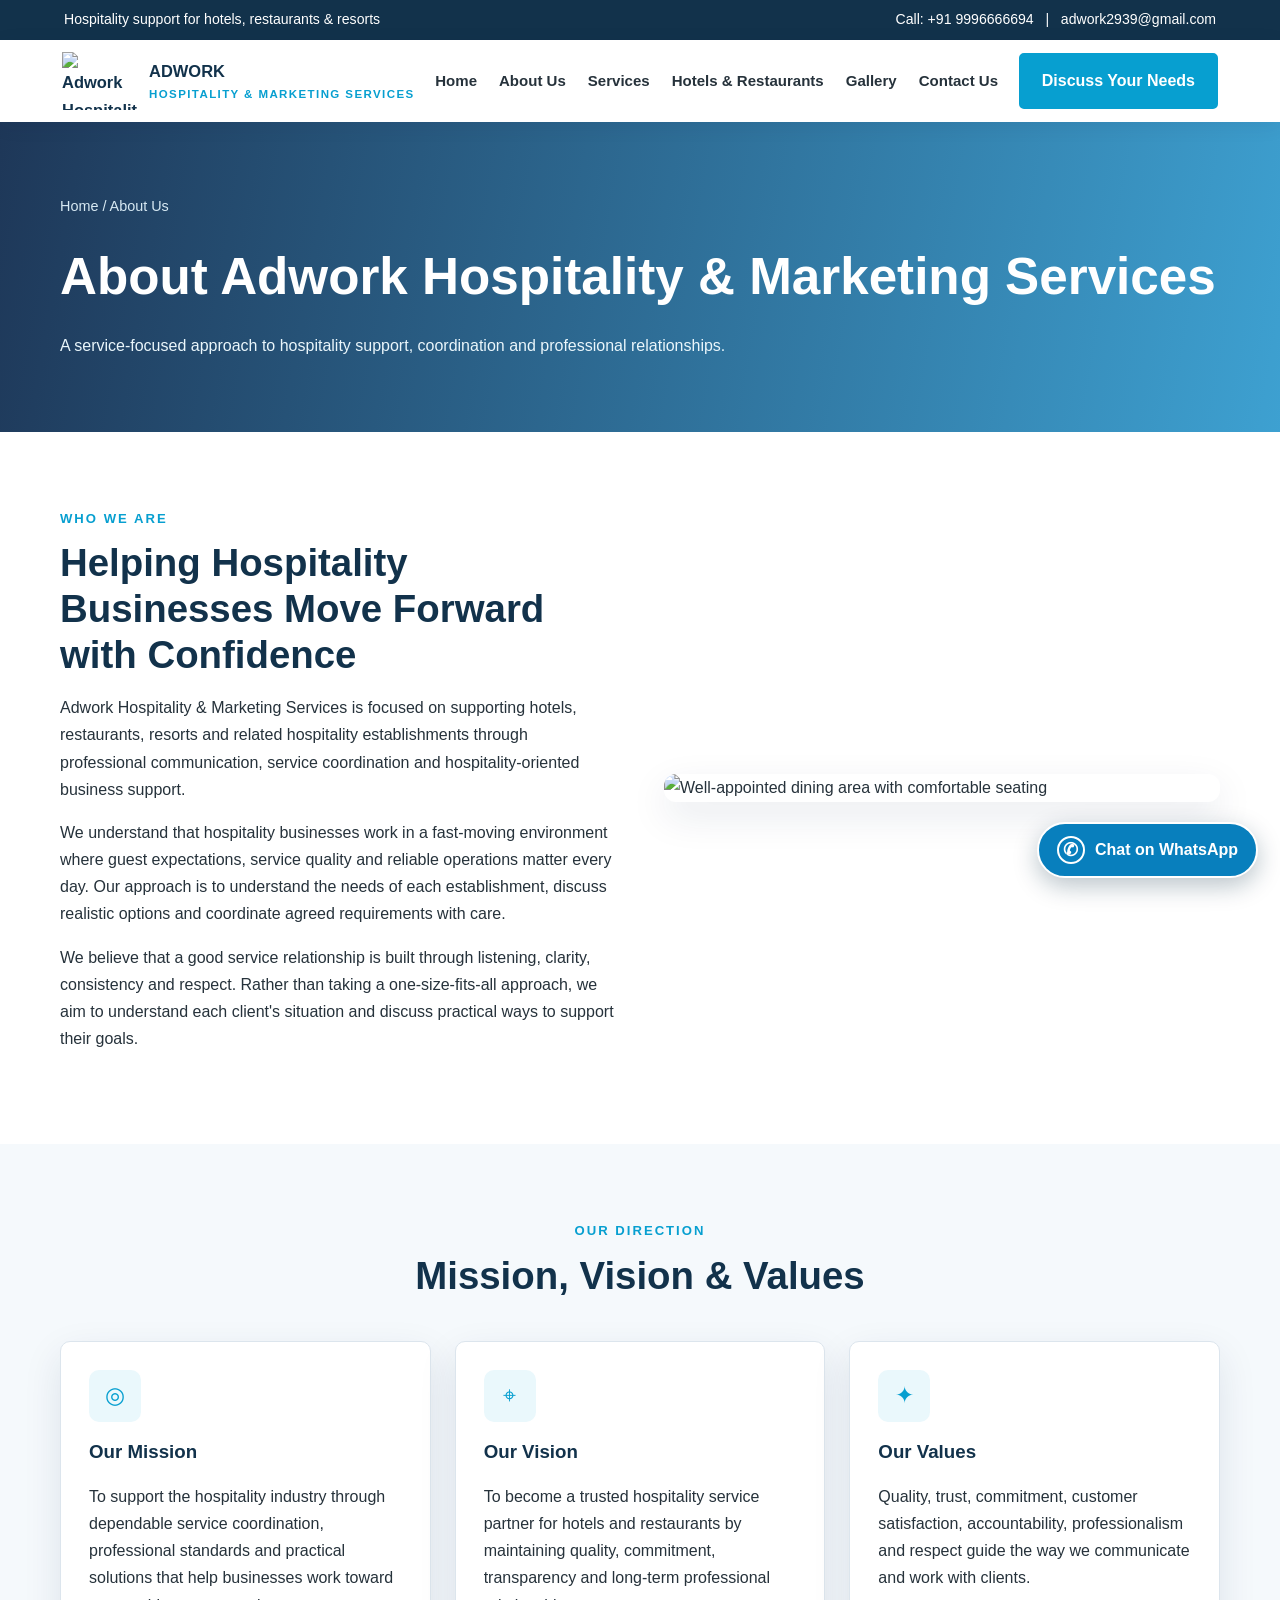
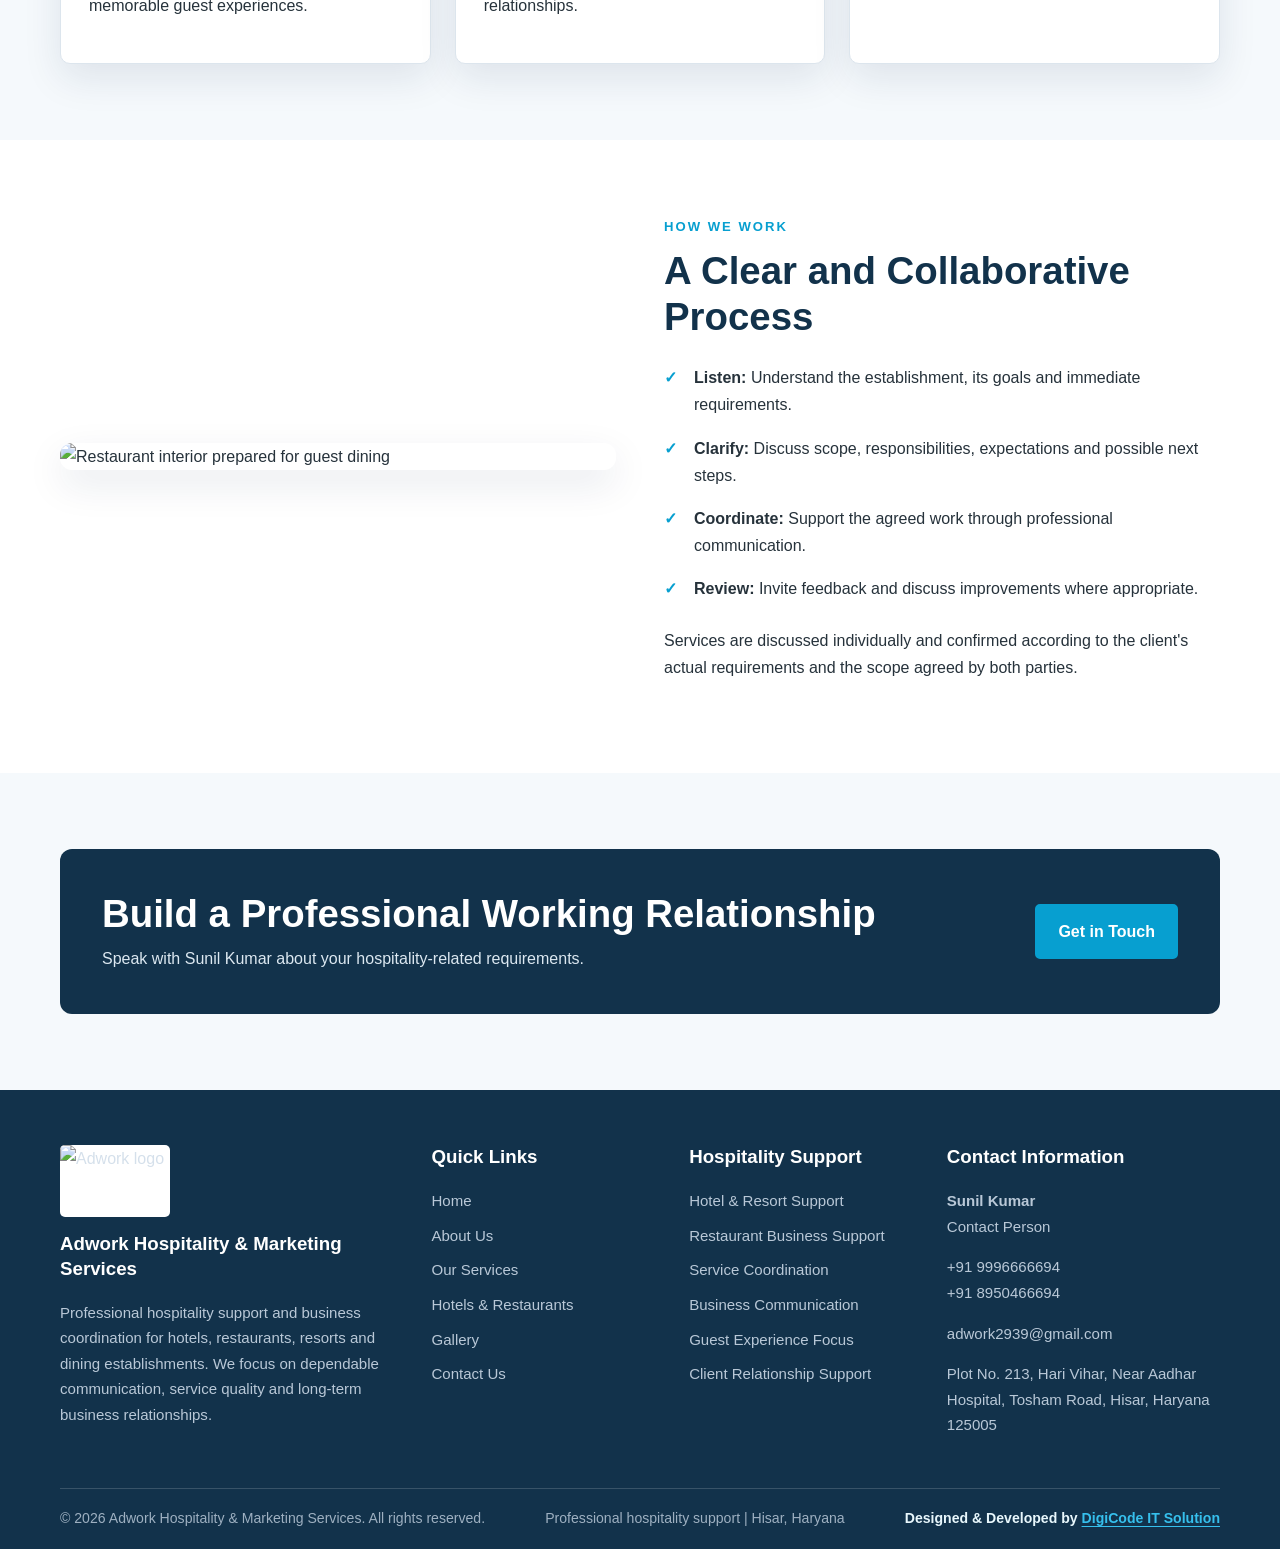
==== about.html @ 37fcbc75 "Add files via upload" ====
<!doctype html>
<html lang="en"><head><meta charset="utf-8"><meta name="viewport" content="width=device-width,initial-scale=1">
<title>About Us | Adwork Hospitality & Marketing Services</title><meta name="description" content="Learn about Adwork Hospitality & Marketing Services, our mission, vision, values and professional approach to hospitality support.">
<meta name="theme-color" content="#12324b"><link rel="stylesheet" href="style.css">
</head><body>
<div class="topbar"><div>Hospitality support for hotels, restaurants & resorts</div><div>Call: <a href="tel:+919996666694">+91 9996666694</a> &nbsp; | &nbsp; <a href="mailto:adwork2939@gmail.com">adwork2939@gmail.com</a></div></div>
<header class="site-header"><div class="nav-wrap">
<a class="brand" href="index.html"><img src="assets/adwork-logo.jpg" alt="Adwork Hospitality & Marketing Services logo"><div>ADWORK<span>HOSPITALITY & MARKETING SERVICES</span></div></a>
<button class="mobile-toggle" aria-label="Open navigation menu" aria-expanded="false">☰</button>
<nav class="nav-links" aria-label="Main navigation">
<a href="index.html">Home</a><a href="about.html">About Us</a><a href="services.html">Services</a><a href="directory.html">Hotels & Restaurants</a><a href="gallery.html">Gallery</a><a href="contact.html">Contact Us</a>
</nav><a class="nav-cta" href="contact.html">Discuss Your Needs</a>
</div></header>

<main><section class="page-hero"><div class="container"><div class="breadcrumbs">Home / About Us</div><h1>About Adwork Hospitality & Marketing Services</h1><p>A service-focused approach to hospitality support, coordination and professional relationships.</p></div></section>
<section class="section"><div class="container split"><div><div class="eyebrow">Who we are</div><h2>Helping Hospitality Businesses Move Forward with Confidence</h2><p>Adwork Hospitality & Marketing Services is focused on supporting hotels, restaurants, resorts and related hospitality establishments through professional communication, service coordination and hospitality-oriented business support.</p><p>We understand that hospitality businesses work in a fast-moving environment where guest expectations, service quality and reliable operations matter every day. Our approach is to understand the needs of each establishment, discuss realistic options and coordinate agreed requirements with care.</p><p>We believe that a good service relationship is built through listening, clarity, consistency and respect. Rather than taking a one-size-fits-all approach, we aim to understand each client's situation and discuss practical ways to support their goals.</p></div><img src="assets/restaurant-interior-3.jpg" alt="Well-appointed dining area with comfortable seating"></div></section>
<section class="section alt"><div class="container"><div class="section-heading"><div class="eyebrow">Our direction</div><h2>Mission, Vision & Values</h2></div><div class="grid"><article class="service-card"><div class="icon-box">◎</div><h3>Our Mission</h3><p>To support the hospitality industry through dependable service coordination, professional standards and practical solutions that help businesses work toward memorable guest experiences.</p></article><article class="service-card"><div class="icon-box">⌖</div><h3>Our Vision</h3><p>To become a trusted hospitality service partner for hotels and restaurants by maintaining quality, commitment, transparency and long-term professional relationships.</p></article><article class="service-card"><div class="icon-box">✦</div><h3>Our Values</h3><p>Quality, trust, commitment, customer satisfaction, accountability, professionalism and respect guide the way we communicate and work with clients.</p></article></div></div></section>
<section class="section"><div class="container split"><img src="assets/restaurant-interior-1.jpg" alt="Restaurant interior prepared for guest dining"><div><div class="eyebrow">How we work</div><h2>A Clear and Collaborative Process</h2><ul class="check-list"><li><strong>Listen:</strong> Understand the establishment, its goals and immediate requirements.</li><li><strong>Clarify:</strong> Discuss scope, responsibilities, expectations and possible next steps.</li><li><strong>Coordinate:</strong> Support the agreed work through professional communication.</li><li><strong>Review:</strong> Invite feedback and discuss improvements where appropriate.</li></ul><p>Services are discussed individually and confirmed according to the client's actual requirements and the scope agreed by both parties.</p></div></div></section>
<section class="section alt"><div class="container"><div class="banner-cta"><div><h2>Build a Professional Working Relationship</h2><p>Speak with Sunil Kumar about your hospitality-related requirements.</p></div><a class="btn" href="contact.html">Get in Touch</a></div></div></section></main>

<footer class="site-footer"><div class="footer-grid">
<div><img class="footer-brand" src="assets/adwork-logo.jpg" alt="Adwork logo"><h3>Adwork Hospitality & Marketing Services</h3><p>Professional hospitality support and business coordination for hotels, restaurants, resorts and dining establishments. We focus on dependable communication, service quality and long-term business relationships.</p></div>
<div><h3>Quick Links</h3><ul><li><a href="index.html">Home</a></li><li><a href="about.html">About Us</a></li><li><a href="services.html">Our Services</a></li><li><a href="directory.html">Hotels & Restaurants</a></li><li><a href="gallery.html">Gallery</a></li><li><a href="contact.html">Contact Us</a></li></ul></div>
<div><h3>Hospitality Support</h3><ul><li>Hotel & Resort Support</li><li>Restaurant Business Support</li><li>Service Coordination</li><li>Business Communication</li><li>Guest Experience Focus</li><li>Client Relationship Support</li></ul></div>
<div><h3>Contact Information</h3><p><strong>Sunil Kumar</strong><br>Contact Person</p><p><a href="tel:+919996666694">+91 9996666694</a><br><a href="tel:+918950466694">+91 8950466694</a></p><p><a href="mailto:adwork2939@gmail.com">adwork2939@gmail.com</a></p><p>Plot No. 213, Hari Vihar, Near Aadhar Hospital, Tosham Road, Hisar, Haryana 125005</p></div>
</div><div class="copyright"><span>© 2026 Adwork Hospitality & Marketing Services. All rights reserved.</span><span>Professional hospitality support | Hisar, Haryana</span><span class="digicode-credit">Designed &amp; Developed by <a href="https://www.digicodeitsolution.com" target="_blank" rel="noopener noreferrer">DigiCode IT Solution</a></span></div></footer>
<a class="floating-whatsapp" href="https://wa.me/919996666694?text=Hello%20Adwork%20Hospitality%20%26%20Marketing%20Services%2C%20I%20would%20like%20to%20enquire%20about%20your%20services." target="_blank" rel="noopener noreferrer" aria-label="Chat with Adwork on WhatsApp"><span class="wa-icon" aria-hidden="true">✆</span><span>Chat on WhatsApp</span></a>
<script src="script.js"></script>
</body></html>
---- style.css ----
:root{--navy:#12324b;--blue:#079fd0;--sky:#eaf8fc;--ink:#26323b;--muted:#667681;--gold:#079fd0;--white:#fff;--line:#dce5ed;--shadow:0 14px 38px rgba(16,43,78,.10)}
*{box-sizing:border-box}html{scroll-behavior:smooth}body{margin:0;font-family:Inter,Segoe UI,Arial,sans-serif;color:var(--ink);line-height:1.7;background:#fff}img{max-width:100%;display:block}a{color:inherit;text-decoration:none}.topbar{background:var(--navy);color:#fff;padding:8px 5%;font-size:.88rem;display:flex;gap:22px;justify-content:space-between;flex-wrap:wrap}.site-header{position:sticky;top:0;z-index:50;background:#fff;box-shadow:0 4px 18px rgba(16,43,78,.08)}.nav-wrap{max-width:1200px;margin:auto;padding:12px 22px;display:flex;align-items:center;justify-content:space-between;gap:20px}.brand{display:flex;align-items:center;gap:12px;font-weight:800;color:var(--navy);font-size:1.03rem}.brand img{width:75px;height:58px;object-fit:contain}.brand span{display:block;font-size:.72rem;letter-spacing:1.4px;color:var(--blue);font-weight:700}.nav-links{display:flex;align-items:center;gap:22px;flex-wrap:wrap;font-size:.94rem;font-weight:650}.nav-links a:hover,.nav-links a.active{color:var(--blue)}.nav-cta,.btn{display:inline-flex;align-items:center;justify-content:center;padding:12px 21px;border-radius:5px;background:var(--blue);color:#fff;font-weight:750;border:2px solid var(--blue);transition:.2s}.nav-cta:hover,.btn:hover{background:var(--navy);border-color:var(--navy);color:#fff}.btn-outline{background:transparent;color:var(--navy);border-color:#b7c9d8}.btn-outline:hover{color:#fff}.hero{position:relative;min-height:530px;display:flex;align-items:center;overflow:hidden;background:linear-gradient(90deg,rgba(8,31,57,.91),rgba(8,31,57,.57),rgba(8,31,57,.18)),url('assets/restaurant-interior-2.jpg') center/cover}.hero-inner{max-width:1200px;width:100%;margin:auto;padding:78px 24px;color:#fff}.eyebrow{color:var(--gold);text-transform:uppercase;letter-spacing:2px;font-weight:800;font-size:.82rem}.hero h1{font-size:clamp(2.4rem,5vw,4.4rem);line-height:1.1;max-width:780px;margin:15px 0 22px}.hero p{max-width:690px;font-size:1.1rem;color:#edf5fa}.hero-actions{display:flex;gap:12px;flex-wrap:wrap;margin-top:28px}.hero .btn-outline{color:#fff;border-color:rgba(255,255,255,.7)}.section{padding:76px 22px}.section.alt{background:#f5f9fc}.container{max-width:1160px;margin:auto}.section-heading{text-align:center;max-width:760px;margin:0 auto 42px}.section-heading .eyebrow{color:var(--blue)}h2{color:var(--navy);font-size:clamp(1.8rem,3vw,2.7rem);line-height:1.2;margin:10px 0 16px}h3{color:var(--navy);line-height:1.3;margin-top:0}.lead{font-size:1.08rem;color:var(--muted)}.grid{display:grid;grid-template-columns:repeat(3,minmax(0,1fr));gap:24px}.grid.two{grid-template-columns:repeat(2,minmax(0,1fr))}.card{background:#fff;border:1px solid var(--line);border-radius:10px;overflow:hidden;box-shadow:var(--shadow)}.card img{width:100%;height:230px;object-fit:cover}.card-body{padding:24px}.card p{color:var(--muted);margin-bottom:0}.icon-box{width:52px;height:52px;border-radius:10px;background:var(--sky);color:var(--blue);display:grid;place-items:center;font-size:1.45rem;margin-bottom:18px}.service-card{padding:28px;border:1px solid var(--line);border-radius:10px;background:#fff;box-shadow:var(--shadow)}.split{display:grid;grid-template-columns:1fr 1fr;gap:48px;align-items:center}.split img{border-radius:12px;max-height:520px;width:100%;object-fit:cover;box-shadow:var(--shadow)}.check-list{padding:0;list-style:none}.check-list li{padding:8px 0 8px 30px;position:relative}.check-list li:before{content:'✓';position:absolute;left:0;color:var(--blue);font-weight:900}.stats{display:grid;grid-template-columns:repeat(4,1fr);gap:16px;margin-top:30px}.stat{padding:20px;background:#fff;border:1px solid var(--line);border-radius:8px;text-align:center}.stat strong{display:block;color:var(--blue);font-size:1.5rem}.page-hero{background:linear-gradient(100deg,rgba(16,43,78,.94),rgba(7,134,196,.78)),url('assets/restaurant-interior-1.jpg') center/cover;color:#fff;padding:72px 22px}.page-hero .container{max-width:1160px}.page-hero h1{font-size:clamp(2.2rem,4vw,3.5rem);margin:0 0 12px}.page-hero p{max-width:720px;color:#eaf6fb;margin:0}.breadcrumbs{font-size:.9rem;color:#d7e9f3;margin-bottom:15px}.directory-card img{height:210px}.directory-card .location{font-size:.92rem;color:var(--blue);font-weight:700;margin-top:8px}.directory-card .note{font-size:.9rem;color:var(--muted);margin-top:10px}.banner-cta{background:var(--navy);color:#fff;padding:42px;border-radius:12px;display:flex;align-items:center;justify-content:space-between;gap:24px;flex-wrap:wrap}.banner-cta h2{color:#fff;margin:0 0 8px}.banner-cta p{margin:0;color:#dce8f1}.contact-grid{display:grid;grid-template-columns:.85fr 1.15fr;gap:28px}.contact-panel{background:var(--navy);color:#fff;border-radius:10px;padding:32px}.contact-panel h2,.contact-panel h3{color:#fff}.contact-item{padding:16px 0;border-bottom:1px solid rgba(255,255,255,.16)}.contact-item:last-child{border-bottom:0}.contact-item small{display:block;color:#a9dff5;text-transform:uppercase;letter-spacing:1px;font-weight:750}.form-panel{padding:32px;border:1px solid var(--line);border-radius:10px;box-shadow:var(--shadow)}.form-grid{display:grid;grid-template-columns:1fr 1fr;gap:16px}.field{display:flex;flex-direction:column;gap:6px}.field.full{grid-column:1/-1}label{font-weight:700;color:var(--navy);font-size:.92rem}input,select,textarea{width:100%;padding:13px 14px;border:1px solid #cbd7e2;border-radius:5px;font:inherit;background:#fff;color:var(--ink)}textarea{min-height:130px;resize:vertical}.form-note{font-size:.86rem;color:var(--muted)}.faq-item{padding:20px 0;border-bottom:1px solid var(--line)}.faq-item h3{margin-bottom:8px}.site-footer{background:#12324b;color:#d5e0eb;padding:55px 22px 18px}.footer-grid{max-width:1160px;margin:auto;display:grid;grid-template-columns:1.5fr 1fr 1fr 1.2fr;gap:30px}.site-footer h3{color:#fff}.site-footer p,.site-footer li{color:#b9c8d7;font-size:.94rem}.site-footer ul{list-style:none;padding:0}.site-footer li{margin:9px 0}.site-footer a:hover{color:#fff}.footer-brand{width:110px;height:72px;object-fit:contain;background:#fff;border-radius:5px;margin-bottom:15px}.copyright{max-width:1160px;margin:35px auto 0;padding-top:18px;border-top:1px solid rgba(255,255,255,.16);display:flex;justify-content:space-between;gap:15px;flex-wrap:wrap;font-size:.88rem;color:#9eb0c1}.mobile-toggle{display:none;background:none;border:1px solid var(--line);padding:8px 11px;border-radius:5px;font-size:1.2rem}.notice{padding:16px;background:#fff7e8;border-left:4px solid var(--gold);color:#69512a;border-radius:4px;font-size:.92rem}.gallery img{height:260px;object-fit:cover;border-radius:9px;width:100%}.gallery{display:grid;grid-template-columns:repeat(3,1fr);gap:18px}.pill{display:inline-block;background:var(--sky);color:var(--navy);padding:5px 10px;border-radius:100px;font-size:.8rem;font-weight:750;margin:3px}@media(max-width:900px){.nav-links{gap:12px;font-size:.88rem}.grid{grid-template-columns:repeat(2,1fr)}.footer-grid{grid-template-columns:repeat(2,1fr)}.contact-grid{grid-template-columns:1fr}.split{gap:28px}}@media(max-width:680px){.topbar{justify-content:center;text-align:center;gap:6px 16px}.nav-wrap{flex-wrap:wrap}.mobile-toggle{display:block}.nav-links{display:none;width:100%;flex-direction:column;align-items:stretch;padding:10px 0 14px}.nav-links.open{display:flex}.nav-links a{padding:7px 0}.nav-cta{display:none}.hero{min-height:540px}.hero-inner{padding:60px 22px}.section{padding:56px 18px}.grid,.grid.two,.split,.stats,.footer-grid,.gallery{grid-template-columns:1fr}.form-grid{grid-template-columns:1fr}.field.full{grid-column:auto}.banner-cta{padding:28px}.card img{height:220px}.page-hero{padding:54px 18px}}

/* DigiCode attribution */
.digicode-credit{color:#e8f7fc;font-weight:700}.digicode-credit a{color:#36c0ed;text-decoration:underline;text-underline-offset:3px}.digicode-credit a:hover{color:#fff}

/* Floating WhatsApp contact button on every page */
.floating-whatsapp{position:fixed;right:22px;bottom:22px;z-index:1000;display:flex;align-items:center;gap:10px;padding:12px 18px;border-radius:999px;background:#087fbd;color:#fff;font-weight:800;box-shadow:0 8px 24px rgba(8,42,65,.28);border:2px solid #fff;transition:transform .2s,background .2s}
.floating-whatsapp:hover{background:#075d8a;color:#fff;transform:translateY(-2px)}
.floating-whatsapp .wa-icon{display:grid;place-items:center;width:28px;height:28px;border:2px solid #fff;border-radius:50%;font-size:18px;line-height:1}
@media(max-width:480px){.floating-whatsapp{right:12px;bottom:12px;padding:10px 14px;font-size:.9rem}.floating-whatsapp .wa-icon{width:25px;height:25px}}
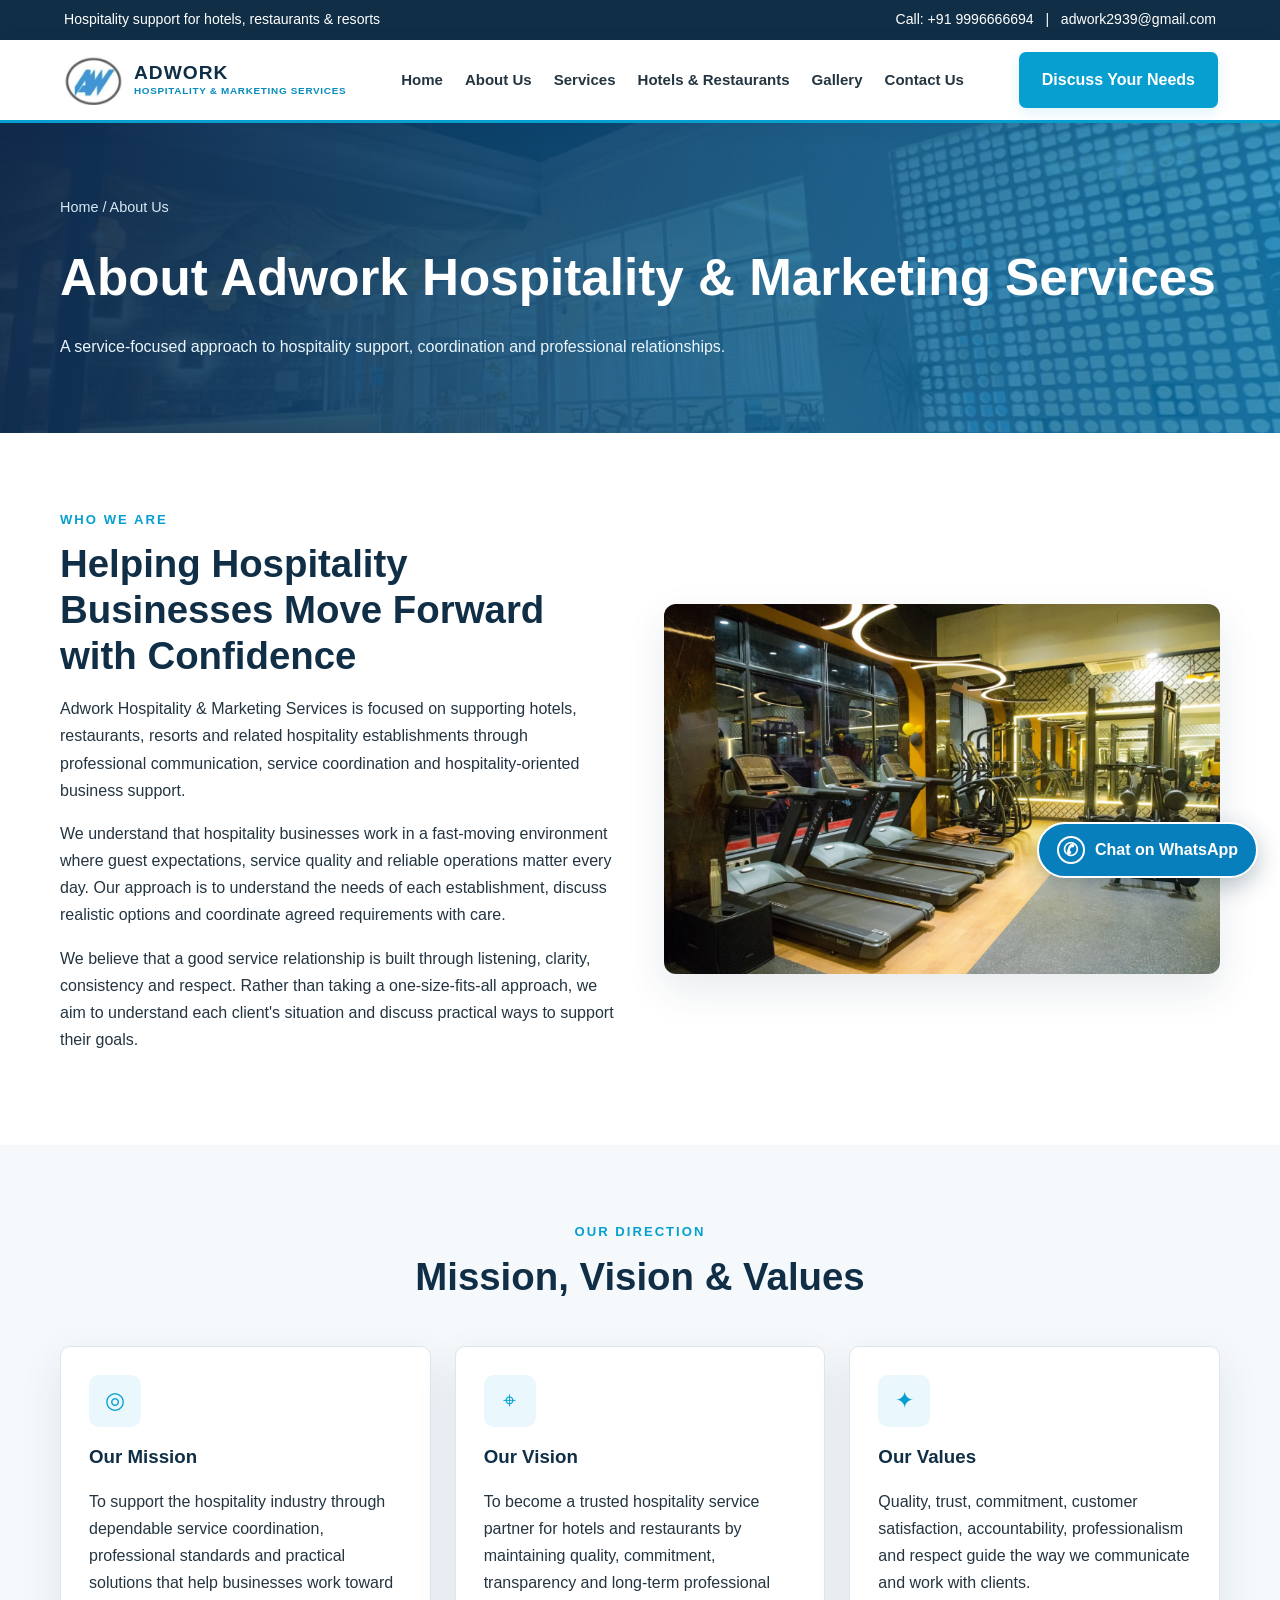
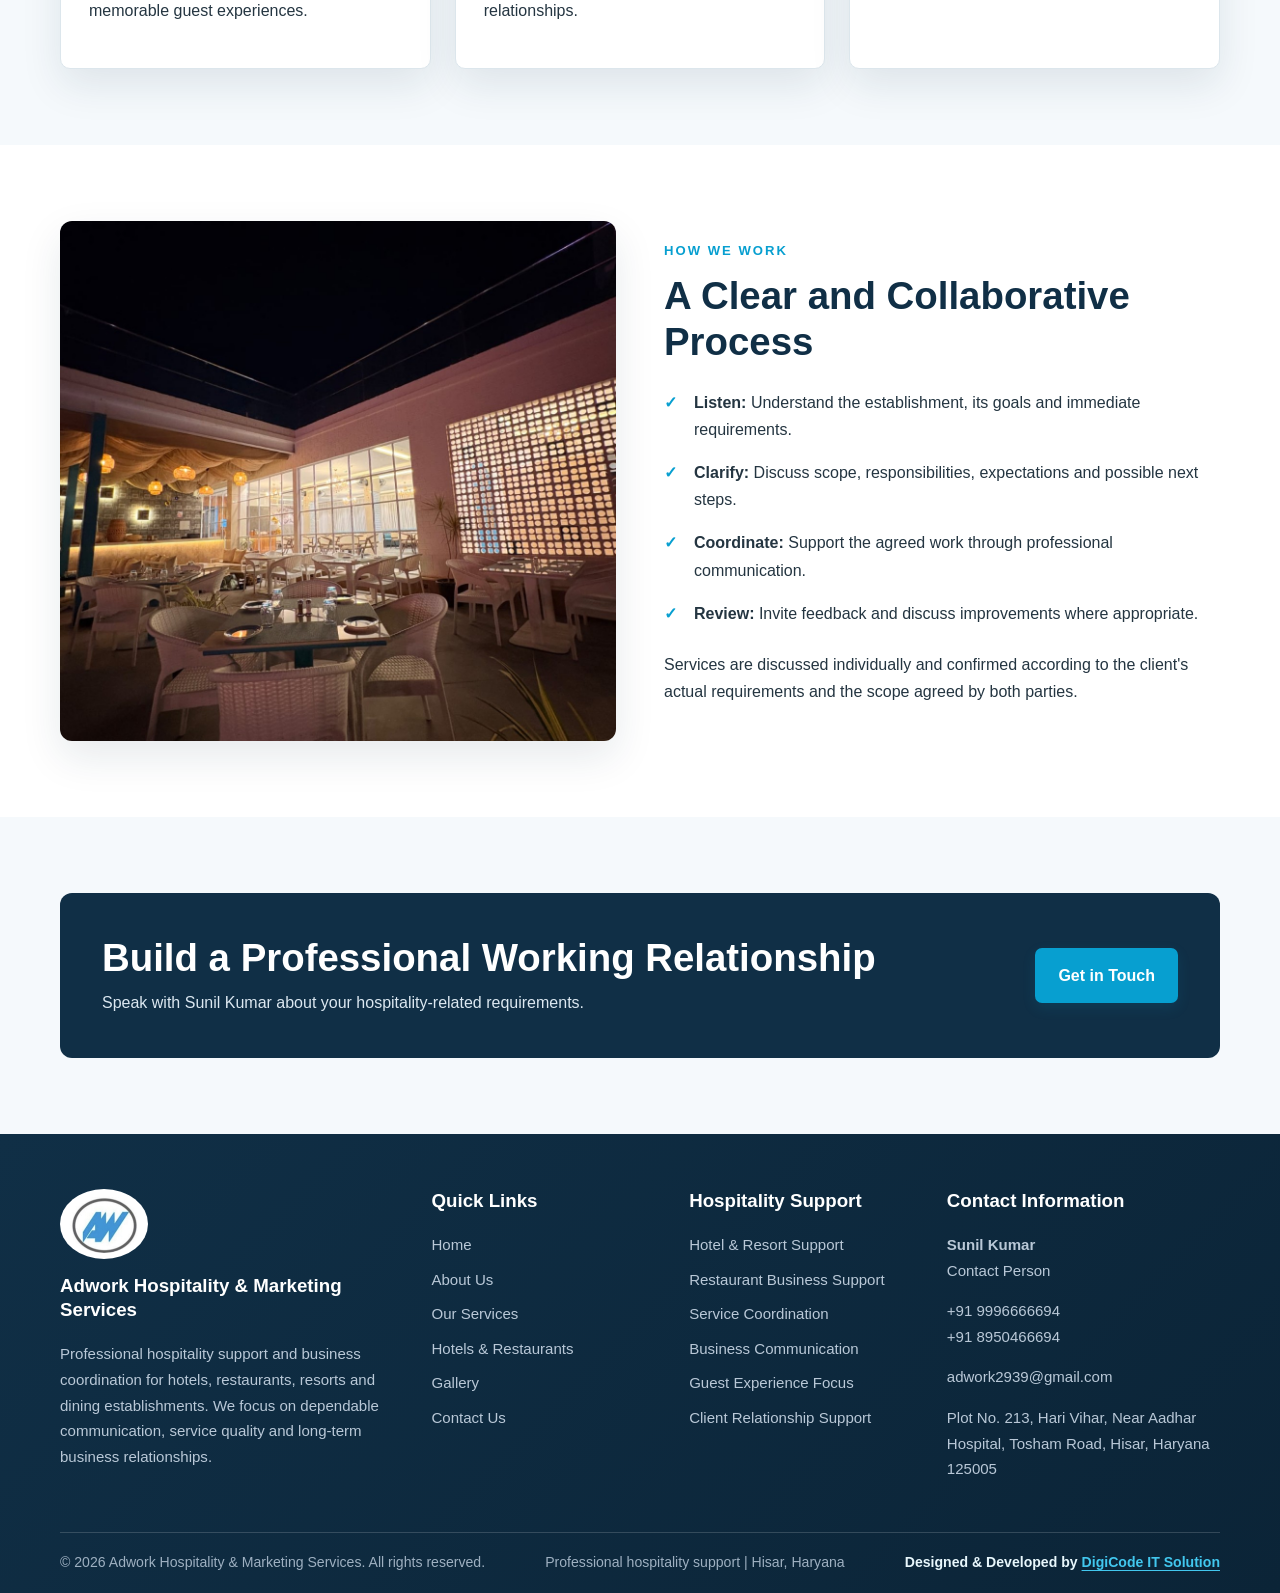
==== commit 7159fa0f: "Add files via upload" ====
--- a/about.html
+++ b/about.html
@@ -5,7 +5,7 @@
 </head><body>
 <div class="topbar"><div>Hospitality support for hotels, restaurants & resorts</div><div>Call: <a href="tel:+919996666694">+91 9996666694</a> &nbsp; | &nbsp; <a href="mailto:adwork2939@gmail.com">adwork2939@gmail.com</a></div></div>
 <header class="site-header"><div class="nav-wrap">
-<a class="brand" href="index.html"><img src="assets/adwork-logo.jpg" alt="Adwork Hospitality & Marketing Services logo"><div>ADWORK<span>HOSPITALITY & MARKETING SERVICES</span></div></a>
+<a class="brand" href="index.html"><img src="assets/adwork-aw-mark.jpg" alt="Adwork Hospitality & Marketing Services logo"><div class="brand-wordmark">ADWORK<span>HOSPITALITY &amp; MARKETING SERVICES</span></div></a>
 <button class="mobile-toggle" aria-label="Open navigation menu" aria-expanded="false">☰</button>
 <nav class="nav-links" aria-label="Main navigation">
 <a href="index.html">Home</a><a href="about.html">About Us</a><a href="services.html">Services</a><a href="directory.html">Hotels & Restaurants</a><a href="gallery.html">Gallery</a><a href="contact.html">Contact Us</a>
@@ -19,7 +19,7 @@
 <section class="section alt"><div class="container"><div class="banner-cta"><div><h2>Build a Professional Working Relationship</h2><p>Speak with Sunil Kumar about your hospitality-related requirements.</p></div><a class="btn" href="contact.html">Get in Touch</a></div></div></section></main>
 
 <footer class="site-footer"><div class="footer-grid">
-<div><img class="footer-brand" src="assets/adwork-logo.jpg" alt="Adwork logo"><h3>Adwork Hospitality & Marketing Services</h3><p>Professional hospitality support and business coordination for hotels, restaurants, resorts and dining establishments. We focus on dependable communication, service quality and long-term business relationships.</p></div>
+<div><img class="footer-brand" src="assets/adwork-aw-mark.jpg" alt="Adwork logo"><h3>Adwork Hospitality & Marketing Services</h3><p>Professional hospitality support and business coordination for hotels, restaurants, resorts and dining establishments. We focus on dependable communication, service quality and long-term business relationships.</p></div>
 <div><h3>Quick Links</h3><ul><li><a href="index.html">Home</a></li><li><a href="about.html">About Us</a></li><li><a href="services.html">Our Services</a></li><li><a href="directory.html">Hotels & Restaurants</a></li><li><a href="gallery.html">Gallery</a></li><li><a href="contact.html">Contact Us</a></li></ul></div>
 <div><h3>Hospitality Support</h3><ul><li>Hotel & Resort Support</li><li>Restaurant Business Support</li><li>Service Coordination</li><li>Business Communication</li><li>Guest Experience Focus</li><li>Client Relationship Support</li></ul></div>
 <div><h3>Contact Information</h3><p><strong>Sunil Kumar</strong><br>Contact Person</p><p><a href="tel:+919996666694">+91 9996666694</a><br><a href="tel:+918950466694">+91 8950466694</a></p><p><a href="mailto:adwork2939@gmail.com">adwork2939@gmail.com</a></p><p>Plot No. 213, Hari Vihar, Near Aadhar Hospital, Tosham Road, Hisar, Haryana 125005</p></div>
--- a/style.css
+++ b/style.css
@@ -10,3 +10,8 @@
 .floating-whatsapp:hover{background:#075d8a;color:#fff;transform:translateY(-2px)}
 .floating-whatsapp .wa-icon{display:grid;place-items:center;width:28px;height:28px;border:2px solid #fff;border-radius:50%;font-size:18px;line-height:1}
 @media(max-width:480px){.floating-whatsapp{right:12px;bottom:12px;padding:10px 14px;font-size:.9rem}.floating-whatsapp .wa-icon{width:25px;height:25px}}
+
+/* Refined Adwork branding: cyan and navy, based on the supplied AW mark */
+:root{--navy:#102f46;--blue:#079fd0;--gold:#079fd0;--sky:#eaf8fd;--ink:#243541;--muted:#657784;--line:#dce6ec;--shadow:0 16px 40px rgba(16,47,70,.10)}
+.brand{gap:10px;min-width:235px}.brand img{width:62px;height:56px;object-fit:contain;border-radius:50%;background:#fff}.brand-wordmark{font-size:1.2rem;font-weight:900;letter-spacing:1px;line-height:1.2}.brand span{font-size:.62rem;letter-spacing:.7px;line-height:1.5;color:#078dbb}.site-header{border-bottom:3px solid var(--blue)}.nav-links a{transition:color .18s ease}.nav-links a:hover,.nav-links a.active{color:var(--blue)}.nav-cta,.btn{border-radius:7px;box-shadow:0 5px 14px rgba(7,159,208,.12)}.hero{min-height:590px;background-position:center;background-image:linear-gradient(90deg,rgba(8,31,48,.92),rgba(8,31,48,.67),rgba(8,31,48,.25)),url('assets/restaurant-interior-2.jpg')}.hero h1{letter-spacing:-1.1px}.hero .eyebrow{color:#62d4f5}.section-heading{margin-bottom:46px}.service-card,.card,.form-panel{transition:transform .2s ease,box-shadow .2s ease}.service-card:hover,.card:hover{transform:translateY(-4px);box-shadow:0 20px 45px rgba(16,47,70,.14)}.footer-brand{width:88px;height:70px;object-fit:contain;background:#fff;border:1px solid rgba(255,255,255,.25);border-radius:50%;padding:5px}.site-footer{background:linear-gradient(135deg,#102f46,#0b2437)}.digicode-credit a{color:#42c7ee}.floating-whatsapp{background:#087fbd}.floating-whatsapp:hover{background:#075d8a}
+@media(max-width:680px){.brand{min-width:0;gap:8px}.brand img{width:48px;height:46px}.brand-wordmark{font-size:1rem}.brand span{font-size:.54rem;letter-spacing:.35px}.hero{min-height:520px}}
